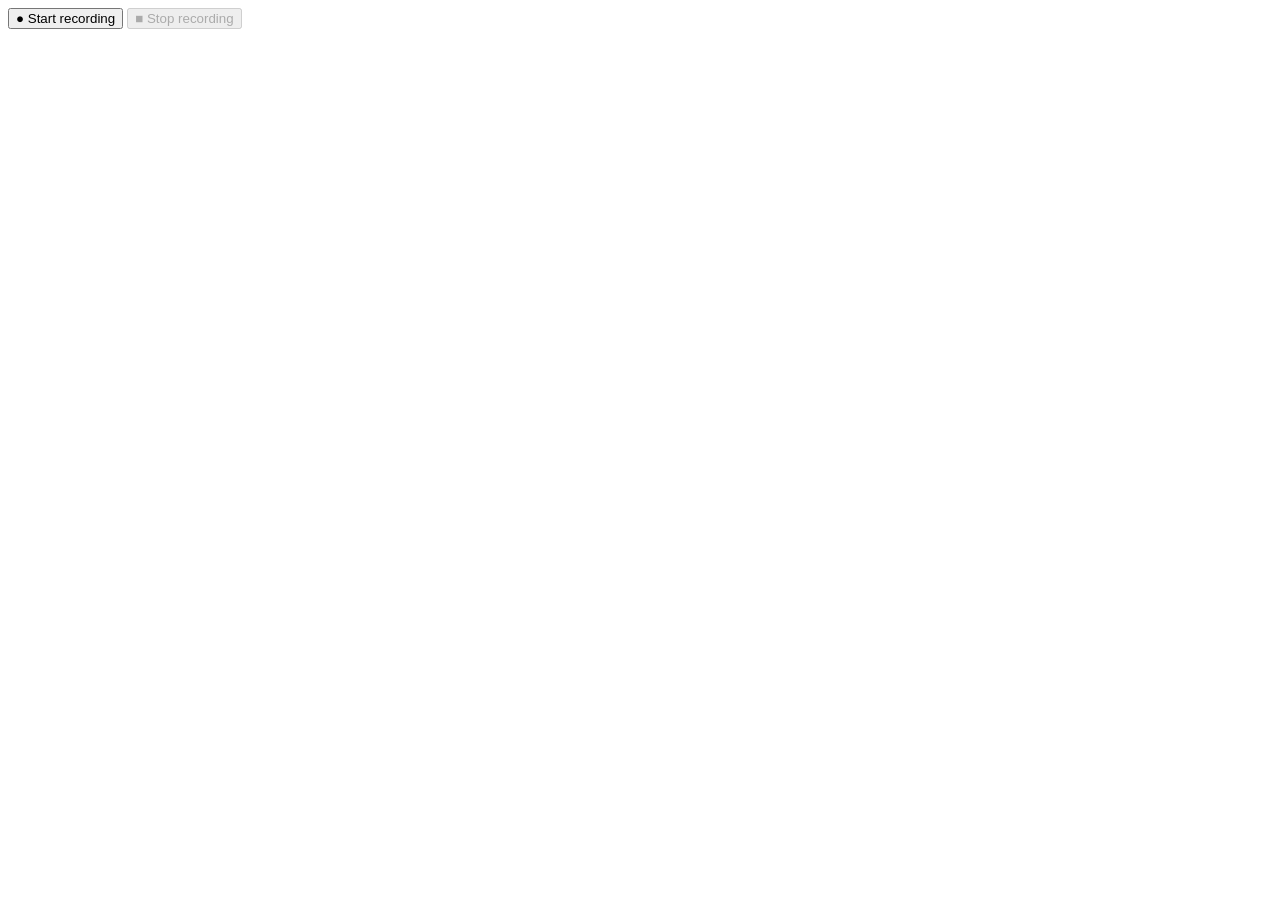
==== src/AudioClaudio.Cli/wwwroot/index.html @ ec0db8ff "feat(cli): browser-driven Start/Stop recording on listen --view listen --view now shows Start/Stop b" ====
<!doctype html>
<html lang="en">
<head>
  <meta charset="utf-8" />
  <title>Audio Claudio — Live</title>
</head>
<body>
  <div id="controls">
    <button id="start-recording" type="button">● Start recording</button>
    <button id="stop-recording" type="button" disabled>■ Stop recording</button>
  </div>
  <div id="osmd-container"></div>
  <script src="osmd/opensheetmusicdisplay.min.js"></script>
  <script src="app.js"></script>
</body>
</html>
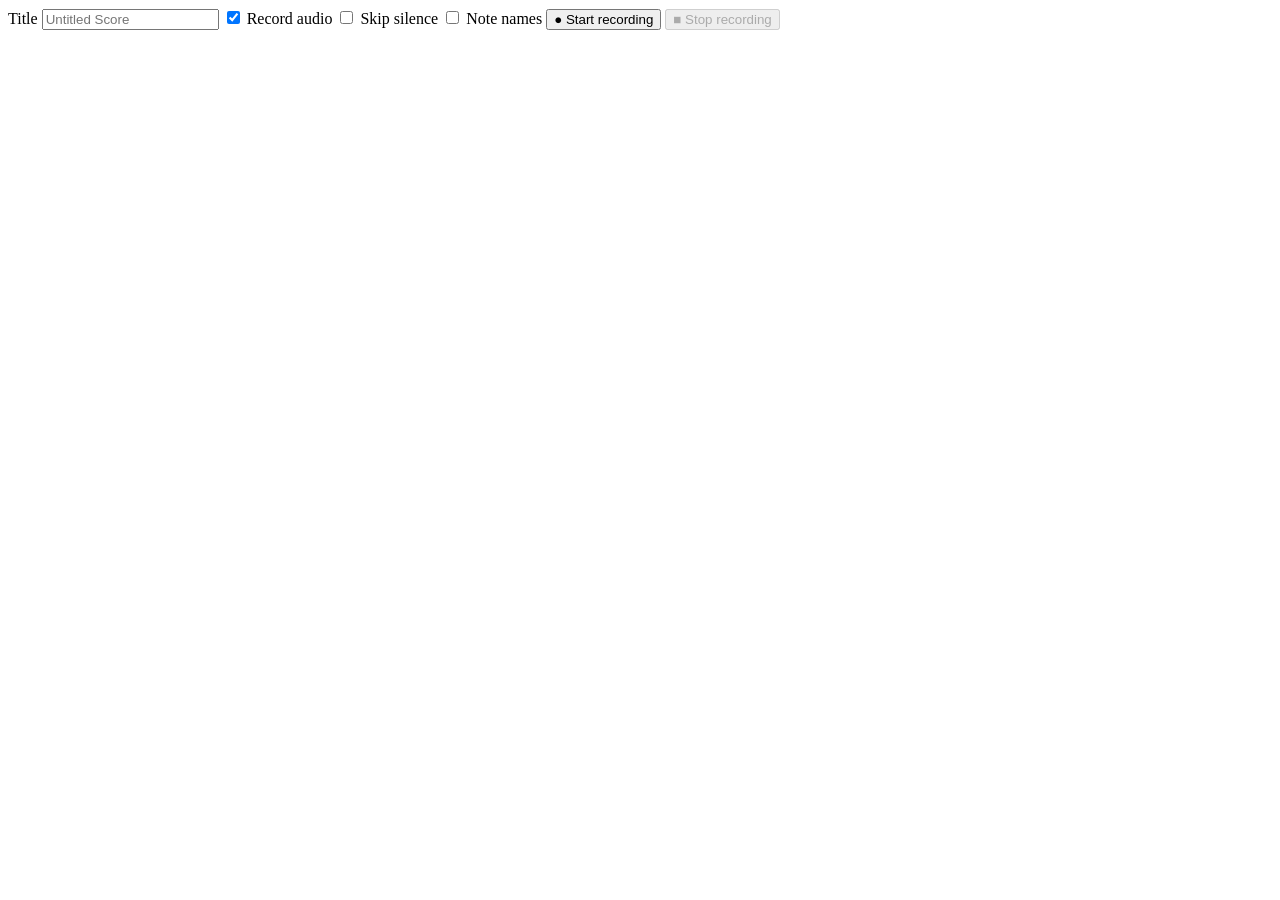
==== commit 32bf1c5e: "feat(cli/infra): browser controls for recording options + score title on listen --view The live --vi" ====
--- a/src/AudioClaudio.Cli/wwwroot/index.html
+++ b/src/AudioClaudio.Cli/wwwroot/index.html
@@ -6,6 +6,10 @@
 </head>
 <body>
   <div id="controls">
+    <label>Title <input id="score-title" type="text" placeholder="Untitled Score" /></label>
+    <label><input id="opt-record" type="checkbox" checked /> Record audio</label>
+    <label><input id="opt-skip-silence" type="checkbox" /> Skip silence</label>
+    <label><input id="opt-note-names" type="checkbox" /> Note names</label>
     <button id="start-recording" type="button">● Start recording</button>
     <button id="stop-recording" type="button" disabled>■ Stop recording</button>
   </div>
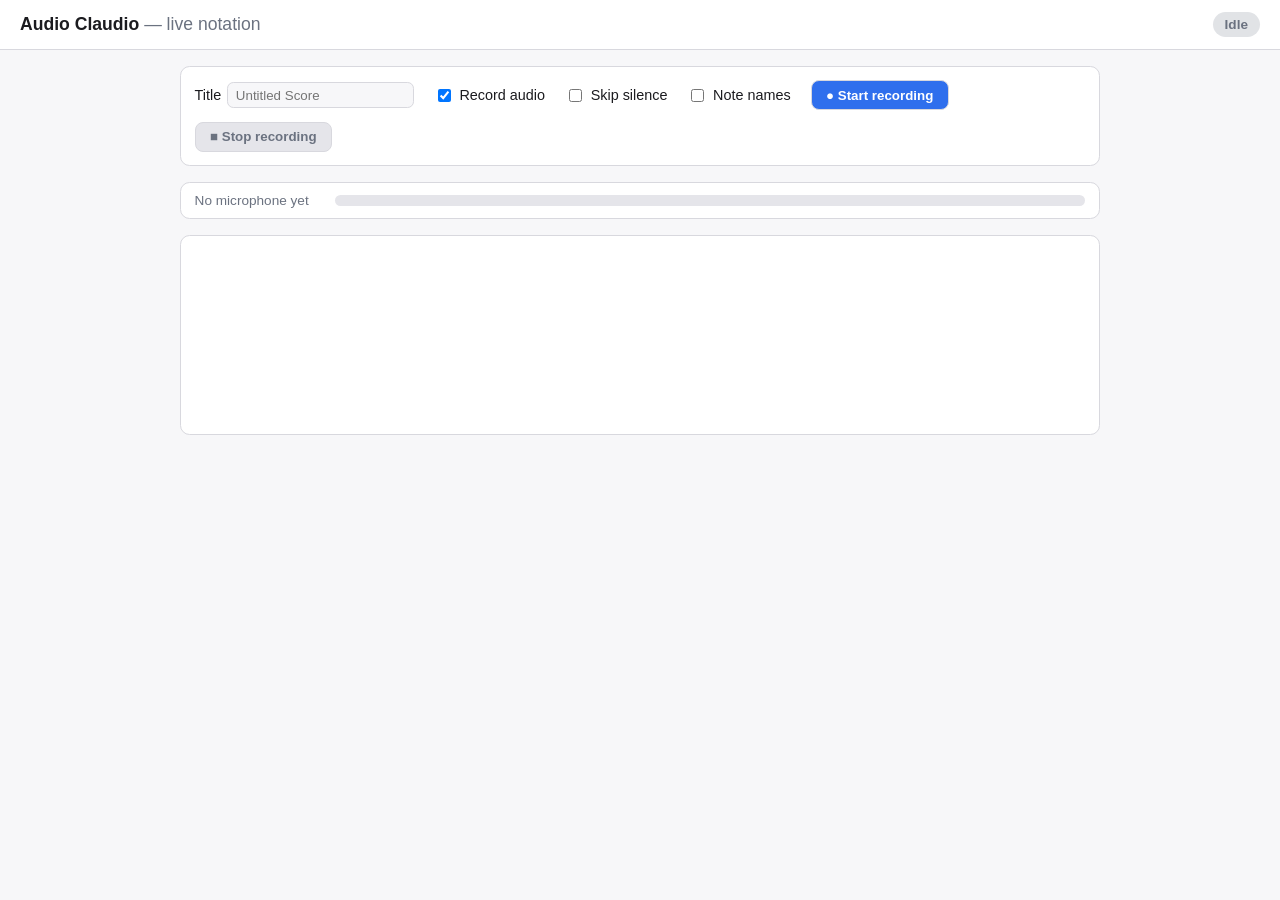
==== commit d544f44a: "feat(live-view): Stage 5 Area D unit 3 — frontend polish (VU meter, playback, downloads, dark mode) " ====
--- a/src/AudioClaudio.Cli/wwwroot/index.html
+++ b/src/AudioClaudio.Cli/wwwroot/index.html
@@ -2,18 +2,49 @@
 <html lang="en">
 <head>
   <meta charset="utf-8" />
+  <meta name="viewport" content="width=device-width, initial-scale=1" />
   <title>Audio Claudio — Live</title>
+  <link rel="stylesheet" href="styles.css" />
 </head>
 <body>
-  <div id="controls">
-    <label>Title <input id="score-title" type="text" placeholder="Untitled Score" /></label>
-    <label><input id="opt-record" type="checkbox" checked /> Record audio</label>
-    <label><input id="opt-skip-silence" type="checkbox" /> Skip silence</label>
-    <label><input id="opt-note-names" type="checkbox" /> Note names</label>
-    <button id="start-recording" type="button">● Start recording</button>
-    <button id="stop-recording" type="button" disabled>■ Stop recording</button>
-  </div>
-  <div id="osmd-container"></div>
+  <header id="app-header">
+    <h1>Audio Claudio <span class="tagline">— live notation</span></h1>
+    <div id="status-badge" class="status status-idle">Idle</div>
+  </header>
+
+  <main>
+    <section id="controls" aria-label="Recording controls">
+      <label>Title <input id="score-title" type="text" placeholder="Untitled Score" /></label>
+      <label><input id="opt-record" type="checkbox" checked /> Record audio</label>
+      <label><input id="opt-skip-silence" type="checkbox" /> Skip silence</label>
+      <label><input id="opt-note-names" type="checkbox" /> Note names</label>
+      <button id="start-recording" type="button">● Start recording</button>
+      <button id="stop-recording" type="button" disabled>■ Stop recording</button>
+    </section>
+
+    <section id="input-meter" aria-label="Live input level">
+      <div id="device-name">No microphone yet</div>
+      <div id="vu-meter" role="meter" aria-label="Input level" aria-valuemin="0" aria-valuemax="1" aria-valuenow="0">
+        <div id="vu-meter-fill"></div>
+      </div>
+    </section>
+
+    <section aria-label="Live sheet music">
+      <div id="osmd-container"></div>
+    </section>
+
+    <section id="take-output" hidden aria-label="Finished take">
+      <h2>Latest take</h2>
+      <audio id="recreation-player" controls></audio>
+      <div id="download-links">
+        <a id="download-raw" href="#" download>raw.mid</a>
+        <a id="download-score-mid" href="#" download>score.mid</a>
+        <a id="download-score-musicxml" href="#" download>score.musicxml</a>
+        <a id="download-recreation" href="#" download>recreation.wav</a>
+      </div>
+    </section>
+  </main>
+
   <script src="osmd/opensheetmusicdisplay.min.js"></script>
   <script src="app.js"></script>
 </body>
--- a/src/AudioClaudio.Cli/wwwroot/styles.css
+++ b/src/AudioClaudio.Cli/wwwroot/styles.css
@@ -0,0 +1,161 @@
+:root {
+  color-scheme: light dark;
+  --bg: #f7f7f9;
+  --fg: #1b1b1f;
+  --panel-bg: #ffffff;
+  --border: #d8d8de;
+  --accent: #2f6fed;
+  --recording: #d64545;
+  --idle: #6b7280;
+  --meter-track: #e5e5ea;
+  --meter-fill: #34c759;
+}
+
+@media (prefers-color-scheme: dark) {
+  :root {
+    --bg: #14151a;
+    --fg: #e7e7ea;
+    --panel-bg: #1d1e24;
+    --border: #33343c;
+    --accent: #6ea1ff;
+    --recording: #ff6b6b;
+    --idle: #9aa0ab;
+    --meter-track: #2a2b32;
+    --meter-fill: #34c759;
+  }
+}
+
+* { box-sizing: border-box; }
+
+body {
+  margin: 0;
+  font-family: -apple-system, BlinkMacSystemFont, "Segoe UI", Helvetica, Arial, sans-serif;
+  background: var(--bg);
+  color: var(--fg);
+  min-height: 100vh;
+}
+
+header#app-header {
+  display: flex;
+  align-items: center;
+  justify-content: space-between;
+  gap: 1rem;
+  padding: 0.75rem 1.25rem;
+  border-bottom: 1px solid var(--border);
+  background: var(--panel-bg);
+  flex-wrap: wrap;
+}
+
+header#app-header h1 { font-size: 1.1rem; margin: 0; font-weight: 600; }
+header#app-header .tagline { font-weight: 400; color: var(--idle); }
+
+.status {
+  padding: 0.3rem 0.75rem;
+  border-radius: 999px;
+  font-size: 0.85rem;
+  font-weight: 600;
+  white-space: nowrap;
+}
+
+.status-idle { background: color-mix(in srgb, var(--idle) 20%, transparent); color: var(--idle); }
+.status-recording { background: color-mix(in srgb, var(--recording) 20%, transparent); color: var(--recording); }
+.status-finishing { background: color-mix(in srgb, var(--accent) 20%, transparent); color: var(--accent); }
+
+main {
+  display: flex;
+  flex-direction: column;
+  gap: 1rem;
+  padding: 1rem 1.25rem 2rem;
+  max-width: 960px;
+  margin: 0 auto;
+}
+
+#controls {
+  display: flex;
+  flex-wrap: wrap;
+  align-items: center;
+  gap: 0.75rem 1.25rem;
+  padding: 0.85rem;
+  background: var(--panel-bg);
+  border: 1px solid var(--border);
+  border-radius: 0.6rem;
+}
+
+#controls label { display: flex; align-items: center; gap: 0.35rem; font-size: 0.9rem; }
+
+#controls input[type="text"] {
+  padding: 0.3rem 0.5rem;
+  border: 1px solid var(--border);
+  border-radius: 0.4rem;
+  background: var(--bg);
+  color: var(--fg);
+}
+
+button {
+  padding: 0.4rem 0.9rem;
+  border-radius: 0.5rem;
+  border: 1px solid var(--border);
+  background: var(--accent);
+  color: #fff;
+  font-weight: 600;
+  cursor: pointer;
+}
+
+button:disabled { background: var(--meter-track); color: var(--idle); cursor: not-allowed; }
+
+#input-meter {
+  display: flex;
+  align-items: center;
+  gap: 0.75rem;
+  padding: 0.6rem 0.85rem;
+  background: var(--panel-bg);
+  border: 1px solid var(--border);
+  border-radius: 0.6rem;
+}
+
+#device-name { font-size: 0.85rem; color: var(--idle); min-width: 8rem; }
+
+#vu-meter { flex: 1; height: 0.7rem; border-radius: 999px; background: var(--meter-track); overflow: hidden; }
+
+#vu-meter-fill { height: 100%; width: 0%; background: var(--meter-fill); transition: width 80ms linear; }
+
+section[aria-label="Live sheet music"] {
+  background: var(--panel-bg);
+  border: 1px solid var(--border);
+  border-radius: 0.6rem;
+  padding: 1rem;
+  min-height: 200px;
+  overflow-x: auto;
+}
+
+#take-output {
+  display: flex;
+  flex-direction: column;
+  gap: 0.6rem;
+  padding: 0.85rem;
+  background: var(--panel-bg);
+  border: 1px solid var(--border);
+  border-radius: 0.6rem;
+}
+
+#take-output[hidden] { display: none; }
+#take-output h2 { margin: 0; font-size: 0.95rem; }
+#recreation-player { width: 100%; }
+#download-links { display: flex; flex-wrap: wrap; gap: 0.6rem; }
+
+#download-links a {
+  padding: 0.35rem 0.75rem;
+  border: 1px solid var(--border);
+  border-radius: 0.4rem;
+  color: var(--accent);
+  text-decoration: none;
+  font-size: 0.85rem;
+}
+
+#download-links a:hover { background: color-mix(in srgb, var(--accent) 12%, transparent); }
+
+@media (max-width: 560px) {
+  header#app-header { flex-direction: column; align-items: flex-start; }
+  #controls { flex-direction: column; align-items: stretch; }
+  #input-meter { flex-wrap: wrap; }
+}
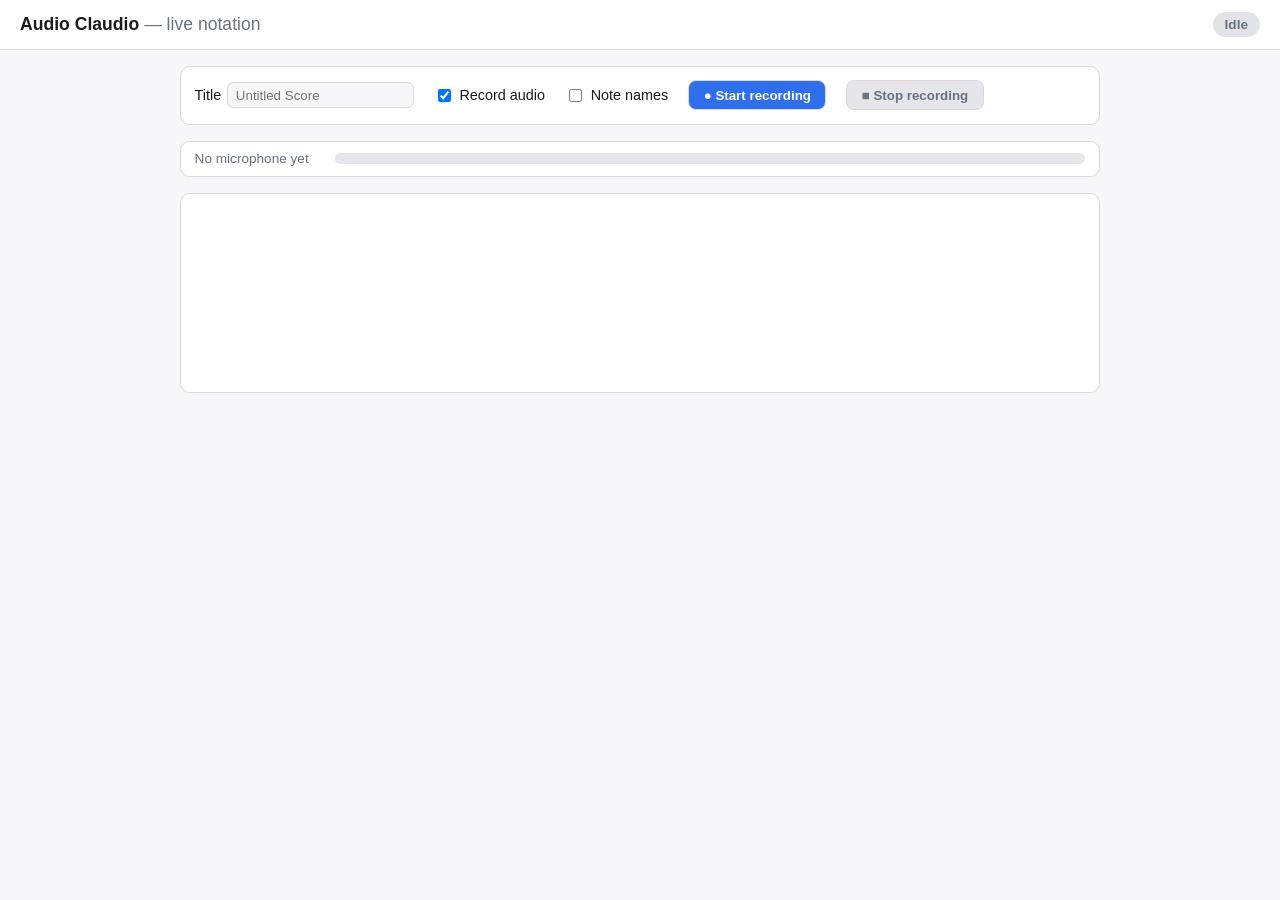
==== commit 8b002f36: "feat(listen): note-names in the poly view; remove skip-silence - --note-names now works in the polyp" ====
--- a/src/AudioClaudio.Cli/wwwroot/index.html
+++ b/src/AudioClaudio.Cli/wwwroot/index.html
@@ -16,7 +16,6 @@
     <section id="controls" aria-label="Recording controls">
       <label>Title <input id="score-title" type="text" placeholder="Untitled Score" /></label>
       <label><input id="opt-record" type="checkbox" checked /> Record audio</label>
-      <label><input id="opt-skip-silence" type="checkbox" /> Skip silence</label>
       <label><input id="opt-note-names" type="checkbox" /> Note names</label>
       <button id="start-recording" type="button">● Start recording</button>
       <button id="stop-recording" type="button" disabled>■ Stop recording</button>
@@ -29,7 +28,7 @@
       </div>
     </section>
 
-    <section aria-label="Live sheet music">
+    <section id="sheet-music-viewport" aria-label="Live sheet music">
       <div id="osmd-container"></div>
     </section>
 
--- a/src/AudioClaudio.Cli/wwwroot/styles.css
+++ b/src/AudioClaudio.Cli/wwwroot/styles.css
@@ -119,13 +119,27 @@
 
 #vu-meter-fill { height: 100%; width: 0%; background: var(--meter-fill); transition: width 80ms linear; }
 
-section[aria-label="Live sheet music"] {
+/* Bounded, scrollable viewport (both axes on the SAME element) so a long live take never grows the
+   page without limit -- the newest system is kept in view by app.js scrolling this element to the
+   bottom after every render (see the "score" SSE handler). */
+#sheet-music-viewport {
   background: var(--panel-bg);
   border: 1px solid var(--border);
   border-radius: 0.6rem;
   padding: 1rem;
   min-height: 200px;
+  max-height: 60vh;
   overflow-x: auto;
+  overflow-y: auto;
+}
+
+/* OSMD renders the score as black SVG notation with a transparent background, so in dark mode it
+   would be black-on-dark and unreadable. Sheet music belongs on a white "page" — give the score
+   container a white paper background in BOTH themes so the notation is always legible. */
+#osmd-container {
+  background: #ffffff;
+  border-radius: 0.4rem;
+  padding: 0.5rem 0.75rem;
 }
 
 #take-output {
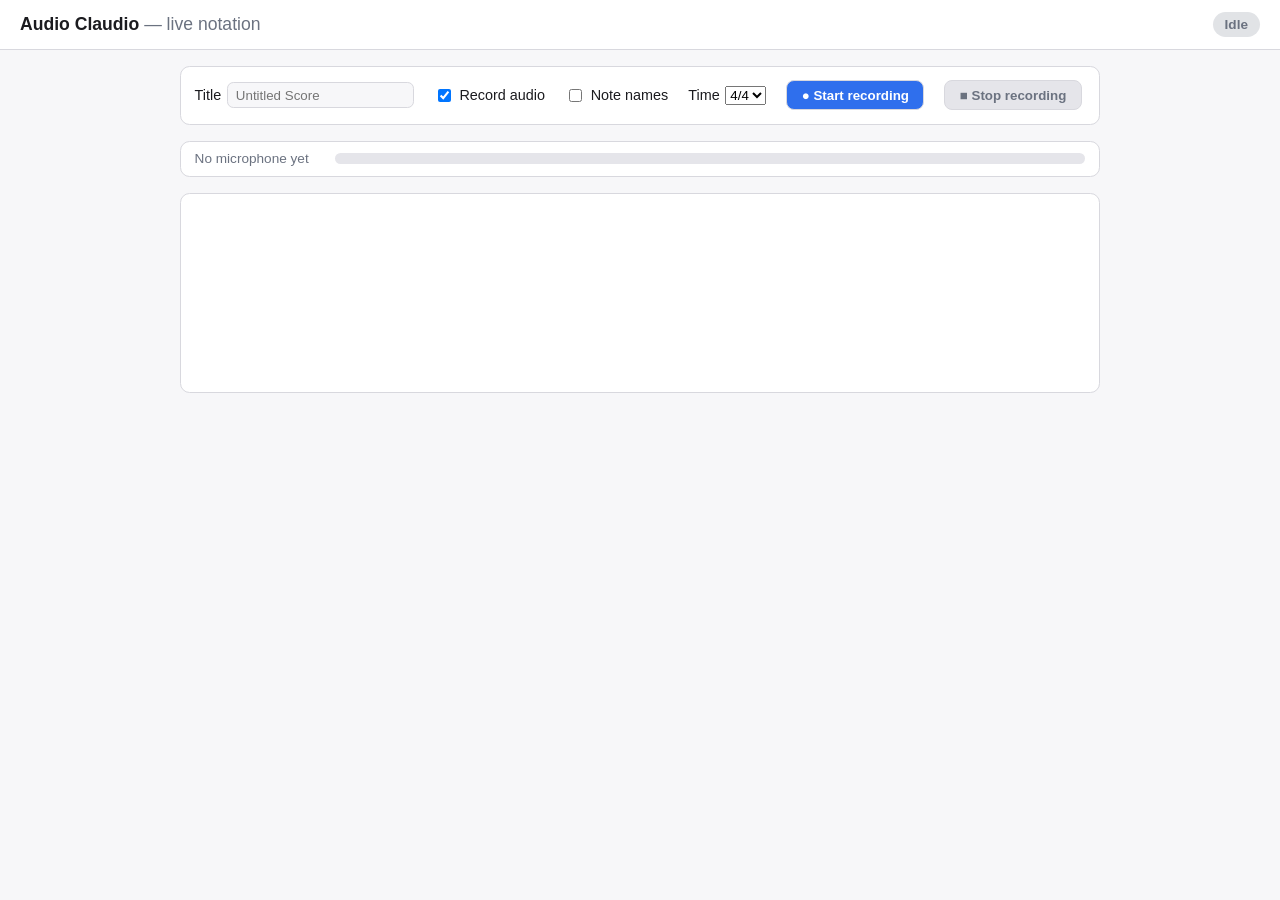
==== commit 703cb886: "feat(listen): time-signature option (CLI flag + web selector, default 4/4) - TimeSignature.TryParse " ====
--- a/src/AudioClaudio.Cli/wwwroot/index.html
+++ b/src/AudioClaudio.Cli/wwwroot/index.html
@@ -17,6 +17,16 @@
       <label>Title <input id="score-title" type="text" placeholder="Untitled Score" /></label>
       <label><input id="opt-record" type="checkbox" checked /> Record audio</label>
       <label><input id="opt-note-names" type="checkbox" /> Note names</label>
+      <label>Time
+        <select id="opt-time-signature">
+          <option value="4/4" selected>4/4</option>
+          <option value="3/4">3/4</option>
+          <option value="2/4">2/4</option>
+          <option value="6/8">6/8</option>
+          <option value="3/8">3/8</option>
+          <option value="2/2">2/2</option>
+        </select>
+      </label>
       <button id="start-recording" type="button">● Start recording</button>
       <button id="stop-recording" type="button" disabled>■ Stop recording</button>
     </section>
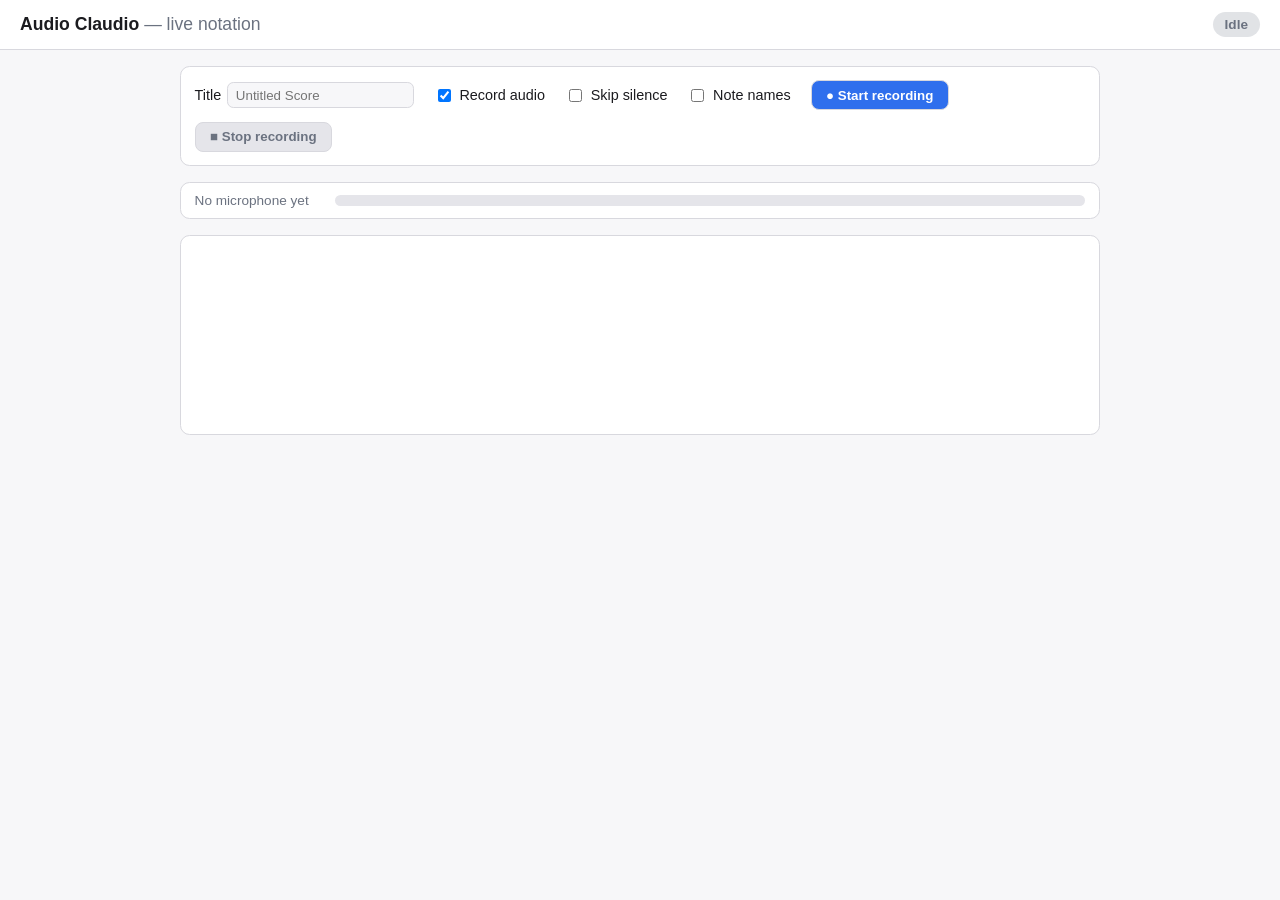
==== commit 30f8f711: "Merge pull request #9 from TuesdayCrowd/v2-stage5-area-d-liveview feat(live-view): Stage 5 Area D — " ====
--- a/src/AudioClaudio.Cli/wwwroot/index.html
+++ b/src/AudioClaudio.Cli/wwwroot/index.html
@@ -16,17 +16,8 @@
     <section id="controls" aria-label="Recording controls">
       <label>Title <input id="score-title" type="text" placeholder="Untitled Score" /></label>
       <label><input id="opt-record" type="checkbox" checked /> Record audio</label>
+      <label><input id="opt-skip-silence" type="checkbox" /> Skip silence</label>
       <label><input id="opt-note-names" type="checkbox" /> Note names</label>
-      <label>Time
-        <select id="opt-time-signature">
-          <option value="4/4" selected>4/4</option>
-          <option value="3/4">3/4</option>
-          <option value="2/4">2/4</option>
-          <option value="6/8">6/8</option>
-          <option value="3/8">3/8</option>
-          <option value="2/2">2/2</option>
-        </select>
-      </label>
       <button id="start-recording" type="button">● Start recording</button>
       <button id="stop-recording" type="button" disabled>■ Stop recording</button>
     </section>
@@ -38,7 +29,7 @@
       </div>
     </section>
 
-    <section id="sheet-music-viewport" aria-label="Live sheet music">
+    <section aria-label="Live sheet music">
       <div id="osmd-container"></div>
     </section>
 
--- a/src/AudioClaudio.Cli/wwwroot/styles.css
+++ b/src/AudioClaudio.Cli/wwwroot/styles.css
@@ -119,18 +119,13 @@
 
 #vu-meter-fill { height: 100%; width: 0%; background: var(--meter-fill); transition: width 80ms linear; }
 
-/* Bounded, scrollable viewport (both axes on the SAME element) so a long live take never grows the
-   page without limit -- the newest system is kept in view by app.js scrolling this element to the
-   bottom after every render (see the "score" SSE handler). */
-#sheet-music-viewport {
+section[aria-label="Live sheet music"] {
   background: var(--panel-bg);
   border: 1px solid var(--border);
   border-radius: 0.6rem;
   padding: 1rem;
   min-height: 200px;
-  max-height: 60vh;
   overflow-x: auto;
-  overflow-y: auto;
 }
 
 /* OSMD renders the score as black SVG notation with a transparent background, so in dark mode it
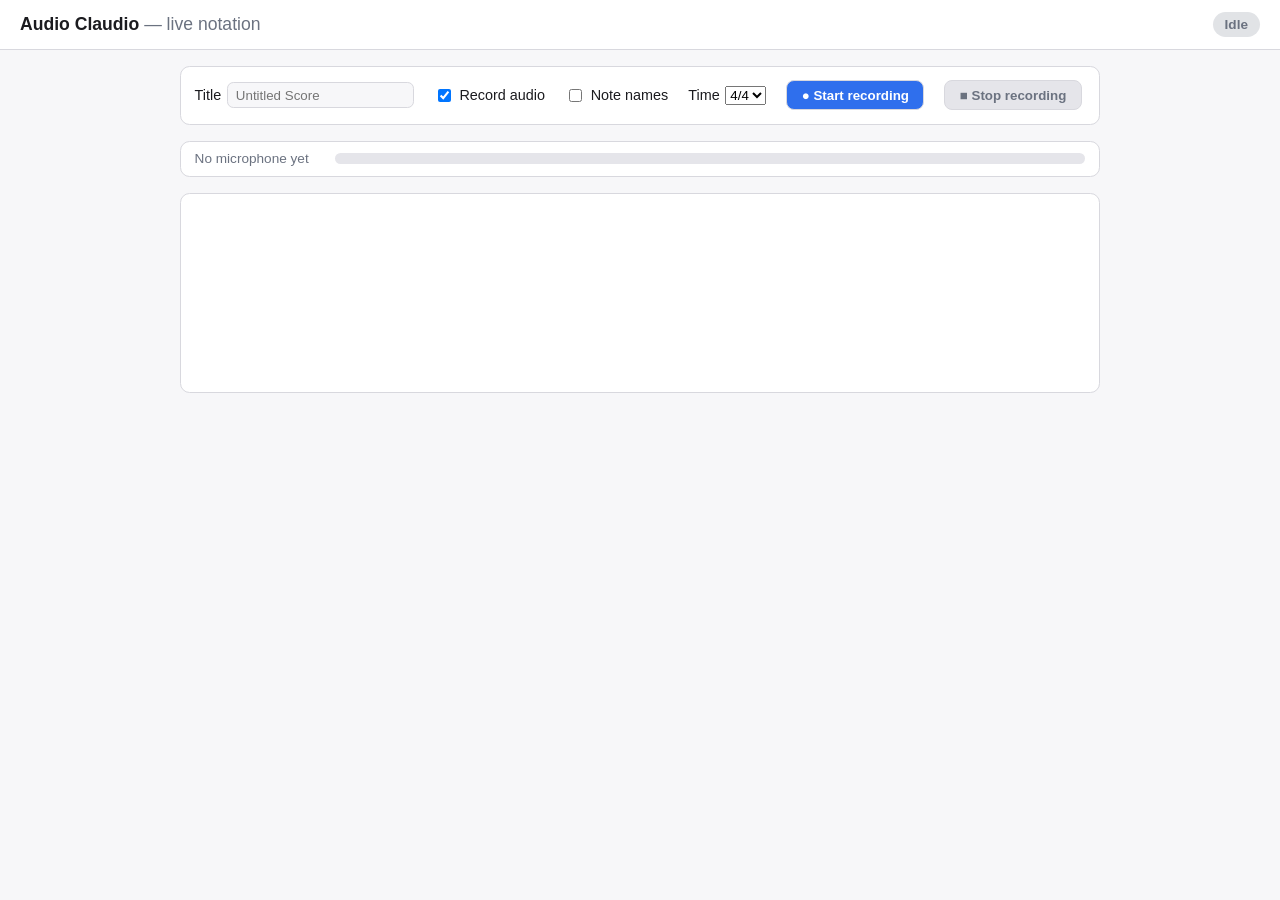
==== commit 8fa74e5c: "Merge pull request #11 from TuesdayCrowd/live-polyphony feat(listen): polyphonic live-capture protot" ====
--- a/src/AudioClaudio.Cli/wwwroot/index.html
+++ b/src/AudioClaudio.Cli/wwwroot/index.html
@@ -16,8 +16,17 @@
     <section id="controls" aria-label="Recording controls">
       <label>Title <input id="score-title" type="text" placeholder="Untitled Score" /></label>
       <label><input id="opt-record" type="checkbox" checked /> Record audio</label>
-      <label><input id="opt-skip-silence" type="checkbox" /> Skip silence</label>
       <label><input id="opt-note-names" type="checkbox" /> Note names</label>
+      <label>Time
+        <select id="opt-time-signature">
+          <option value="4/4" selected>4/4</option>
+          <option value="3/4">3/4</option>
+          <option value="2/4">2/4</option>
+          <option value="6/8">6/8</option>
+          <option value="3/8">3/8</option>
+          <option value="2/2">2/2</option>
+        </select>
+      </label>
       <button id="start-recording" type="button">● Start recording</button>
       <button id="stop-recording" type="button" disabled>■ Stop recording</button>
     </section>
@@ -29,7 +38,7 @@
       </div>
     </section>
 
-    <section aria-label="Live sheet music">
+    <section id="sheet-music-viewport" aria-label="Live sheet music">
       <div id="osmd-container"></div>
     </section>
 
--- a/src/AudioClaudio.Cli/wwwroot/styles.css
+++ b/src/AudioClaudio.Cli/wwwroot/styles.css
@@ -119,13 +119,18 @@
 
 #vu-meter-fill { height: 100%; width: 0%; background: var(--meter-fill); transition: width 80ms linear; }
 
-section[aria-label="Live sheet music"] {
+/* Bounded, scrollable viewport (both axes on the SAME element) so a long live take never grows the
+   page without limit -- the newest system is kept in view by app.js scrolling this element to the
+   bottom after every render (see the "score" SSE handler). */
+#sheet-music-viewport {
   background: var(--panel-bg);
   border: 1px solid var(--border);
   border-radius: 0.6rem;
   padding: 1rem;
   min-height: 200px;
+  max-height: 60vh;
   overflow-x: auto;
+  overflow-y: auto;
 }
 
 /* OSMD renders the score as black SVG notation with a transparent background, so in dark mode it
